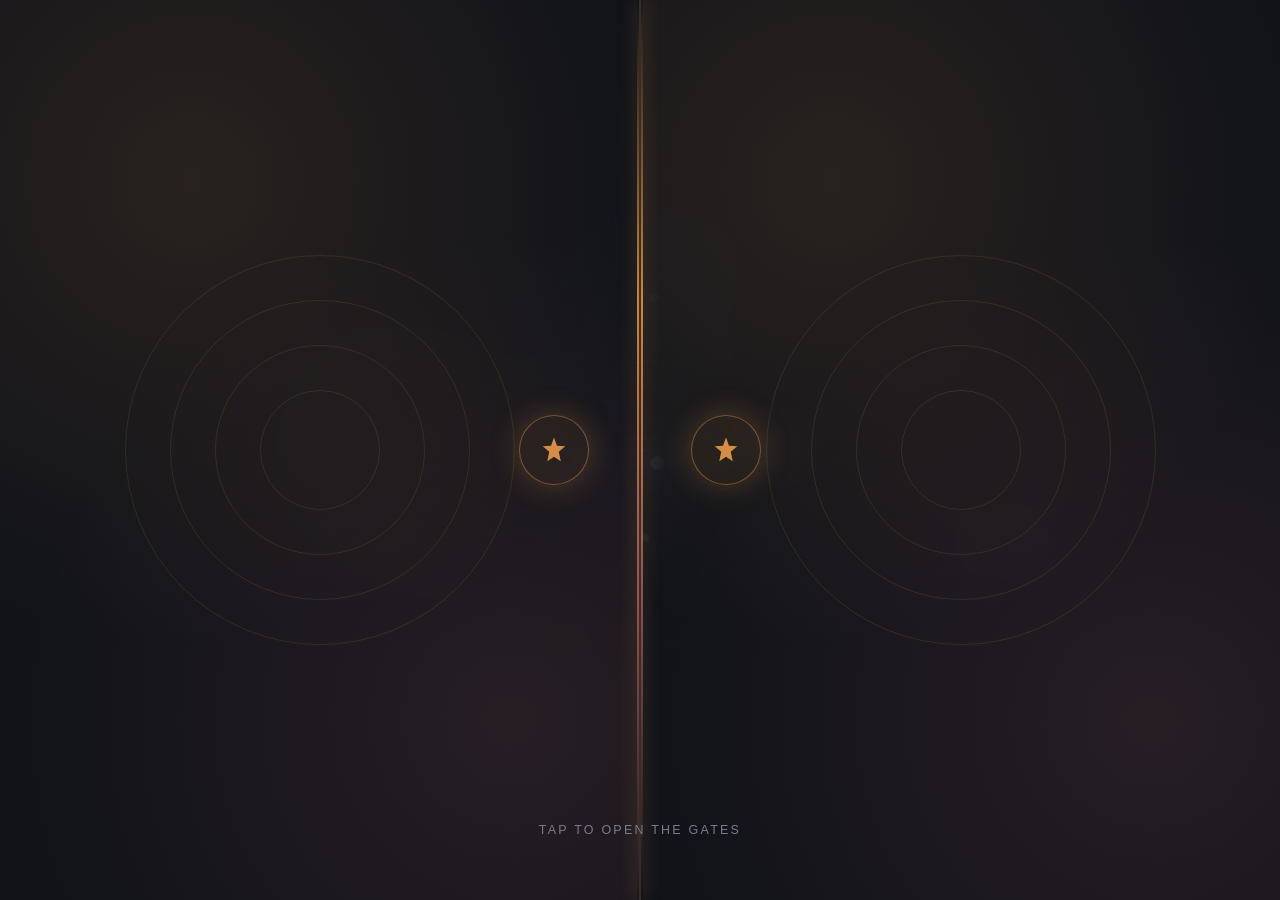
==== index.html @ 59331fed "Add files via upload" ====
<!DOCTYPE html> 
<html lang="en">
<head>
    <meta charset="UTF-8">
    <meta name="viewport" content="width=device-width, initial-scale=1.0">
    <title>welcome to my house</title>
    <link rel="stylesheet" href="index.css">
</head>
<body>
  <canvas id="bg-canvas"></canvas>
 
<div id="welcome-stage">
  <div id="gates">
    <div class="gate left">
      <div class="gate-edge"></div>
      <div class="gate-mark">
        <svg viewBox="0 0 24 24"><path d="M12 2l2.4 6.6L21 9l-5.2 4.4L17.4 21 12 17.3 6.6 21l1.6-7.6L3 9l6.6-.4L12 2z"/></svg>
      </div>
      <div class="gate-rings" id="ringsLeft"></div>
    </div>
    <div class="gate right">
      <div class="gate-edge"></div>
      <div class="gate-mark">
        <svg viewBox="0 0 24 24"><path d="M12 2l2.4 6.6L21 9l-5.2 4.4L17.4 21 12 17.3 6.6 21l1.6-7.6L3 9l6.6-.4L12 2z"/></svg>
      </div>
      <div class="gate-rings" id="ringsRight"></div>
    </div>
  </div>
 
  <div id="title-wrap">
    <div class="premium-badge">
      <svg viewBox="0 0 24 24" fill="currentColor"><path d="M12 2l2.4 6.6L21 9l-5.2 4.4L17.4 21 12 17.3 6.6 21l1.6-7.6L3 9l6.6-.4L12 2z"/></svg>
      Premium Pet House
    </div>
    <div class="paw-icon">🐾</div>
    <h1 class="brand"> Welcome To Paw House</h1>
    <p class="tagline">A House Away From Home</p>   
    <button id="enter-btn" onclick="goToLanding()">Enter Paw House →</button>
  </div>
 
  <div class="tap-hint" id="tapHint">Tap to open the gates</div>
</div>
 
<script>
  // ---- background canvas (matches landing page's orbiting ring field) ----
  const canvas = document.getElementById('bg-canvas');
  const ctx = canvas.getContext('2d');
  let W, H;
  const FOCAL = 560;
  const COLS = [[244,162,77],[224,123,123],[201,111,208],[100,160,255]];
 
  function resize(){ W = canvas.width = window.innerWidth; H = canvas.height = window.innerHeight; }
  function mkRing(i){
    const col = COLS[i % COLS.length];
    return { radius:180+i*70, tilt:(i*0.6)+Math.random()*0.4, spin:(Math.random()-.5)*0.012+0.004,
      rot:Math.random()*Math.PI*2, points:64, col, nodeOffset:Math.random()*Math.PI*2 };
  }
  let rings = [];
  function init(){ rings = Array.from({length:6},(_,i)=>mkRing(i)); }
 
  let mouse = {x:0,y:0,tx:0,ty:0};
  let camRotY=0, camRotX=0.25;
  function project3D(x,y,z){
    const cosY=Math.cos(camRotY), sinY=Math.sin(camRotY);
    let x1=x*cosY-z*sinY, z1=x*sinY+z*cosY;
    const cosX=Math.cos(camRotX), sinX=Math.sin(camRotX);
    let y1=y*cosX-z1*sinX, z2=y*sinX+z1*cosX;
    const scale=FOCAL/(FOCAL+z2+500);
    return { sx:W*.5+x1*scale, sy:H*.5+y1*scale, scale, z:z2 };
  }
  function drawBlobs(t){
    const blobs=[
      {cx:W*.30+Math.sin(t*.30)*110, cy:H*.42+Math.cos(t*.20)*75, r:320, col:'244,162,77', a:.07},
      {cx:W*.72+Math.cos(t*.25)*90, cy:H*.60+Math.sin(t*.32)*65, r:250, col:'201,111,208', a:.07},
      {cx:W*.52+Math.sin(t*.18)*70, cy:H*.24+Math.cos(t*.22)*55, r:190, col:'100,160,255', a:.05},
    ];
    blobs.forEach(({cx,cy,r,col,a})=>{
      const g=ctx.createRadialGradient(cx,cy,0,cx,cy,r);
      g.addColorStop(0,`rgba(${col},${a})`); g.addColorStop(1,'transparent');
      ctx.fillStyle=g; ctx.fillRect(0,0,W,H);
    });
  }
  function drawVignette(){
    const g=ctx.createRadialGradient(W/2,H/2,H*.06,W/2,H/2,H*.80);
    g.addColorStop(0,'rgba(13,15,20,0)'); g.addColorStop(1,'rgba(13,15,20,.85)');
    ctx.fillStyle=g; ctx.fillRect(0,0,W,H);
  }
  let t=0;
  function animate(){
    requestAnimationFrame(animate);
    t+=.007;
    camRotY += (mouse.tx-camRotY)*.02;
    camRotX += (mouse.ty-camRotX)*.02;
    ctx.fillStyle='#0d0f14'; ctx.fillRect(0,0,W,H);
    drawBlobs(t);
    const drawables=[];
    rings.forEach(ring=>{
      ring.rot += ring.spin;
      const pts=[];
      for(let p=0;p<=ring.points;p++){
        const a=(p/ring.points)*Math.PI*2;
        const rx=Math.cos(a)*ring.radius;
        const ry=Math.sin(a)*ring.radius*Math.sin(ring.tilt);
        const rz=Math.sin(a)*ring.radius*Math.cos(ring.tilt);
        const cs=Math.cos(ring.rot), sn=Math.sin(ring.rot);
        const fx=rx*cs-rz*sn, fz=rx*sn+rz*cs;
        pts.push(project3D(fx,ry,fz));
      }
      const avgZ=pts.reduce((s,p)=>s+p.z,0)/pts.length;
      drawables.push({ring,pts,avgZ});
      const na=ring.nodeOffset+t*1.3;
      const nrx=Math.cos(na)*ring.radius;
      const nry=Math.sin(na)*ring.radius*Math.sin(ring.tilt);
      const nrz=Math.sin(na)*ring.radius*Math.cos(ring.tilt);
      const cs=Math.cos(ring.rot), sn=Math.sin(ring.rot);
      const nfx=nrx*cs-nrz*sn, nfz=nrx*sn+nrz*cs;
      const node=project3D(nfx,nry,nfz);
      drawables.push({node,ring,avgZ:node.z,isNode:true});
    });
    drawables.sort((a,b)=>a.avgZ-b.avgZ);
    drawables.forEach(d=>{
      if(d.isNode){
        const {node,ring}=d;
        const depth=Math.max(0,Math.min(1,(node.z+500)/900));
        const r=(3+depth*4);
        const alpha=.25+depth*.6;
        const halo=ctx.createRadialGradient(node.sx,node.sy,0,node.sx,node.sy,r*4);
        halo.addColorStop(0,`rgba(${ring.col[0]},${ring.col[1]},${ring.col[2]},${(alpha*.5).toFixed(3)})`);
        halo.addColorStop(1,'transparent');
        ctx.fillStyle=halo;
        ctx.beginPath(); ctx.arc(node.sx,node.sy,r*4,0,Math.PI*2); ctx.fill();
        ctx.fillStyle=`rgba(255,255,255,${(alpha).toFixed(3)})`;
        ctx.beginPath(); ctx.arc(node.sx,node.sy,Math.max(r,1),0,Math.PI*2); ctx.fill();
      } else {
        const {ring,pts}=d;
        const depth=Math.max(0,Math.min(1,(d.avgZ+500)/900));
        const alpha=.08+depth*.22;
        ctx.beginPath();
        ctx.strokeStyle=`rgba(${ring.col[0]},${ring.col[1]},${ring.col[2]},${alpha.toFixed(3)})`;
        ctx.lineWidth=.8+depth*1.2;
        pts.forEach((p,idx)=> idx===0 ? ctx.moveTo(p.sx,p.sy) : ctx.lineTo(p.sx,p.sy));
        ctx.stroke();
      }
    });
    drawVignette();
  }
  window.addEventListener('mousemove', e=>{
    mouse.tx = ((e.clientX/W)-.5)*0.6;
    mouse.ty = 0.25 + ((e.clientY/H)-.5)*0.4;
  });
  window.addEventListener('mouseleave', ()=>{ mouse.tx=0; mouse.ty=0.25; });
 
  resize(); init(); animate();
  window.addEventListener('resize', ()=>{ resize(); init(); });
 
  // decorative concentric rings inside each glass gate
  function addGateRings(id){
    const el = document.getElementById(id);
    for(let i=0;i<4;i++){
      const s=document.createElement('span');
      const size = 120 + i*90;
      s.style.width=size+'px';
      s.style.height=size+'px';
      s.style.left='50%'; s.style.top='50%';
      s.style.marginLeft=(-size/2)+'px';
      s.style.marginTop=(-size/2)+'px';
      el.appendChild(s);
    }
  }
  addGateRings('ringsLeft');
  addGateRings('ringsRight');
 
  let opened = false;
  function openGates(){
    if(opened) return;
    opened = true;
    document.getElementById('tapHint').classList.add('hidden');
    const gates = document.getElementById('gates');
    gates.classList.add('open');
    setTimeout(()=> gates.classList.add('hide'), 2200);
    document.getElementById('title-wrap').classList.add('show');
  }
  document.getElementById('welcome-stage').addEventListener('click', (e)=>{
    if(e.target.id === 'enter-btn') return;
    openGates();
  });
 
  function goToLanding(){
    document.body.style.transition = 'opacity .6s ease';
    document.body.style.opacity = '0';
    setTimeout(()=>{ window.location.href = 'landing.html'; }, 600);
  }
</script>  
</body>
</html>
---- index.css ----
*,*::before,*::after{margin:0;padding:0;box-sizing:border-box;}
  :root{
    --bg:#0d0f14;
    --surface:#13151c;
    --card:#1a1d28;
    --accent:#f4a24d;
    --accent2:#e07b7b;
    --accent3:#c96fd0;
    --text:#e8e2d5;
    --muted:#7a7a8c;
  }
  html,body{
    height:100%;
    background:var(--bg);
    color:var(--text);
    font-family:'Inter',sans-serif;
    overflow:hidden;
  }
  #bg-canvas{
    position:fixed; inset:0; z-index:0;
  }
 
  #welcome-stage{
    position:fixed; inset:0;
    z-index:5;
    display:flex;
    align-items:center;
    justify-content:center;
    perspective:1800px;
  }
 
  /* ---- GLASS GATES ---- */
  #gates{
    position:absolute; inset:0;
    display:flex;
    transform-style:preserve-3d;
    z-index:6;
  }
  .gate{
    position:relative;
    width:50%; height:100%;
    transform-origin:left center;
    transform-style:preserve-3d;
    transition:transform 2.4s cubic-bezier(.7,0,.2,1), opacity .8s ease 1.7s;
    background:rgba(19,21,28,0.82);
    backdrop-filter:blur(22px);
    border-right:1px solid rgba(244,162,77,0.18);
    overflow:hidden;
  }
  .gate.right{
    transform-origin:right center;
    border-right:none;
    border-left:1px solid rgba(244,162,77,0.18);
  }
  .gate::before{
    content:'';
    position:absolute; inset:0;
    background:
      radial-gradient(circle at 30% 20%, rgba(244,162,77,0.10), transparent 55%),
      radial-gradient(circle at 80% 80%, rgba(224,123,123,0.10), transparent 55%);
  }
  .gate-edge{
    position:absolute; top:0; bottom:0; width:2px;
    background:linear-gradient(180deg, transparent, rgba(244,162,77,0.8), rgba(224,123,123,0.6), transparent);
    box-shadow:0 0 16px rgba(244,162,77,0.6);
  }
  .gate.left .gate-edge{ right:0; }
  .gate.right .gate-edge{ left:0; }
 
  .gate-mark{
    position:absolute;
    top:50%; left:50%;
    transform:translate(-50%,-50%);
    width:70px; height:70px;
    border-radius:50%;
    border:1px solid rgba(244,162,77,0.4);
    display:flex; align-items:center; justify-content:center;
    background:rgba(244,162,77,0.06);
    box-shadow:0 0 30px rgba(244,162,77,0.25);
  }
  .gate-mark svg{ width:30px; height:30px; fill:var(--accent); opacity:0.85; }
  .gate.left .gate-mark{ left:auto; right:50px; transform:translateY(-50%); }
  .gate.right .gate-mark{ left:50px; transform:translateY(-50%); }
 
  .gate-rings{
    position:absolute; inset:0;
  }
  .gate-rings span{
    position:absolute;
    border:1px solid rgba(244,162,77,0.12);
    border-radius:50%;
  }
 
  /* opened state */
  #gates.open .gate.left{ transform:rotateY(-110deg); }
  #gates.open .gate.right{ transform:rotateY(110deg); }
  #gates.open .gate{ opacity:0; }
  #gates.hide{ pointer-events:none; }
 
  /* ---- TITLE REVEAL (matches .hero-glass / .brand) ---- */
  #title-wrap{
    position:relative;
    z-index:4;
    display:flex;
    flex-direction:column;
    align-items:center;
    text-align:center;
    opacity:0;
    transition:opacity 1.2s ease 1.5s;
    pointer-events:none;
  }
  #title-wrap.show{ opacity:1; pointer-events:auto; }
 
  .premium-badge{
    display:inline-flex;
    align-items:center;
    gap:.5rem;
    background:rgba(244,162,77,0.12);
    border:1px solid rgba(244,162,77,0.45);
    color:var(--accent);
    font-size:.7rem;
    font-weight:700;
    letter-spacing:.14em;
    text-transform:uppercase;
    padding:.5rem 1.1rem;
    border-radius:40px;
    margin-bottom:1.4rem;
    backdrop-filter:blur(10px);
    box-shadow:0 0 24px rgba(244,162,77,0.18);
  }
  .premium-badge svg{ width:13px; height:13px; }
 
  .paw-icon{
    font-size:2.4rem;
    margin-bottom:.3rem;
    animation:pawBounce 2s ease-in-out infinite;
  }
  @keyframes pawBounce{
    0%,100%{ transform:translateY(0) rotate(-8deg); }
    50%{ transform:translateY(-10px) rotate(8deg); }
  }
 
  .brand{
    font-family:'Playfair Display',serif;
    font-size:clamp(2.6rem,8vw,4.6rem);
    font-weight:900;
    line-height:1;
    letter-spacing:-1px;
    background:linear-gradient(135deg, #f4a24d 0%, #e07b7b 60%, #c96fd0 100%);
    -webkit-background-clip:text;
    -webkit-text-fill-color:transparent;
    background-clip:text;
    margin-bottom:.5rem;
    opacity:0;
    transform:translateY(24px);
    animation:brandIn 1s cubic-bezier(.2,.7,.2,1) 1.8s forwards;
  }
  @keyframes brandIn{ to{ opacity:1; transform:translateY(0); } }
 
  .tagline{
    font-size:clamp(.75rem,1.6vw,.9rem);
    font-weight:300;
    color:var(--muted);
    letter-spacing:.18em;
    text-transform:uppercase;
    margin-bottom:2.2rem;
    opacity:0;
    animation:fadeUp .9s ease 2.2s forwards;
  }
  @keyframes fadeUp{ from{opacity:0; transform:translateY(10px);} to{opacity:1; transform:translateY(0);} }
 
  #enter-btn{
    display:inline-flex;
    align-items:center;
    gap:.5rem;
    background:rgba(244,162,77,0.12);
    border:1.5px solid var(--accent);
    color:var(--accent);
    font-family:'Inter',sans-serif;
    font-weight:700;
    font-size:.85rem;
    letter-spacing:.1em;
    text-transform:uppercase;
    padding:.85rem 2.4rem;
    border-radius:60px;
    cursor:pointer;
    opacity:0;
    transition:opacity .8s ease 2.6s, background .25s, color .25s, transform .25s, box-shadow .25s;
    box-shadow:0 0 30px rgba(244,162,77,0.15);
  }
  #title-wrap.show #enter-btn{ opacity:1; }
  #enter-btn:hover{
    background:linear-gradient(135deg, #f4a24d, #e07b7b);
    color:#0d0f14;
    transform:translateY(-2px);
    box-shadow:0 0 50px rgba(244,162,77,0.4);
  }
 
  .tap-hint{
    position:absolute;
    bottom:7%;
    left:50%;
    transform:translateX(-50%);
    color:var(--muted);
    font-size:.78rem;
    letter-spacing:.18em;
    text-transform:uppercase;
    z-index:7;
    animation:pulseHint 2s ease-in-out infinite;
  }
  @keyframes pulseHint{ 0%,100%{opacity:.35;} 50%{opacity:.85;} }
  .tap-hint.hidden{ display:none; }
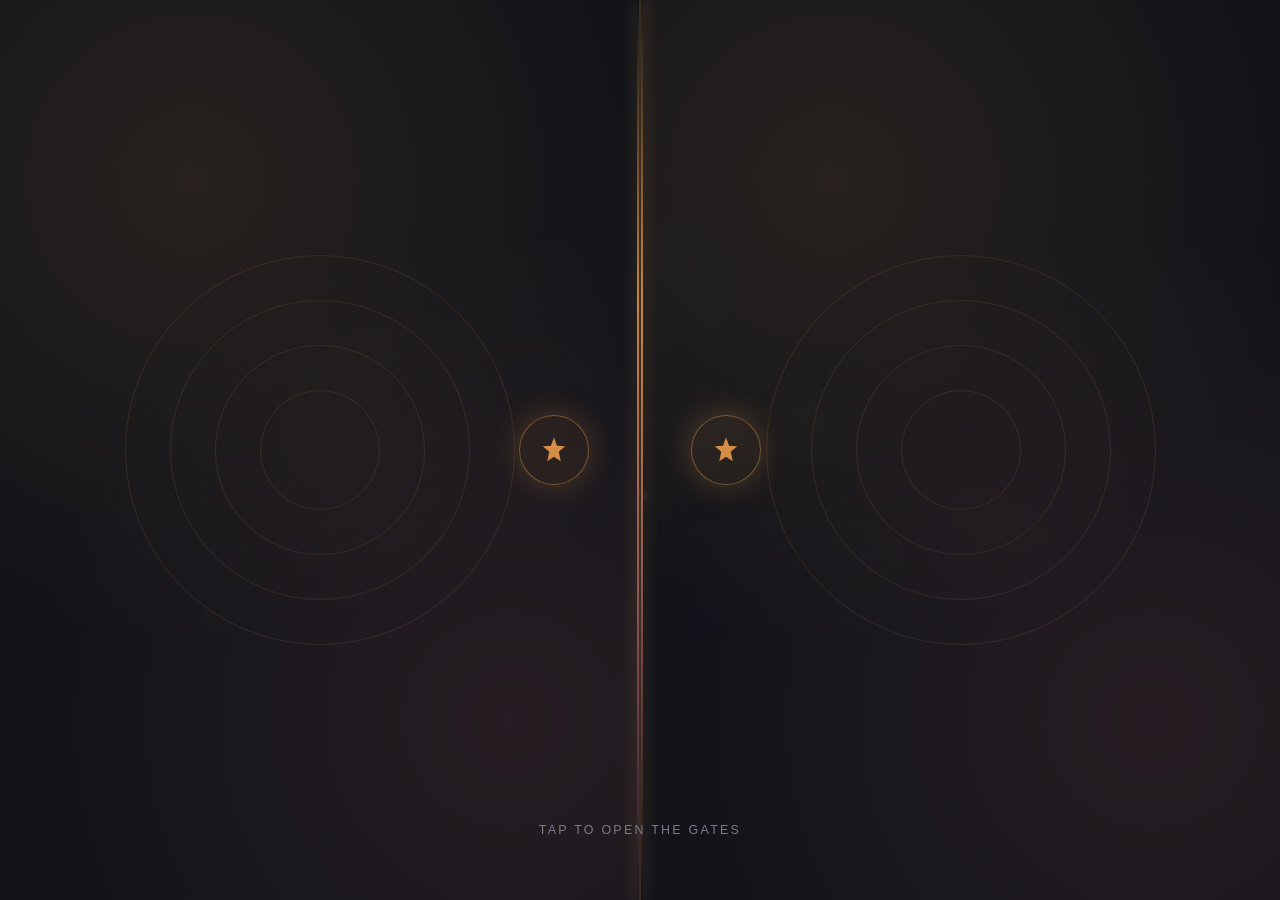
==== commit 44c6d0d0: "Add files via upload" ====
--- a/index.html
+++ b/index.html
@@ -1,4 +1,4 @@
- <!DOCTYPE html> 
+<!DOCTYPE html> 
 <html lang="en">
 <head>
     <meta charset="UTF-8">
@@ -57,8 +57,9 @@
   }
   let rings = [];
   function init(){ rings = Array.from({length:6},(_,i)=>mkRing(i)); }
- 
+
   let mouse = {x:0,y:0,tx:0,ty:0};
+  let opened = false; // becomes true once the gates open
   let camRotY=0, camRotX=0.25;
   function project3D(x,y,z){
     const cosY=Math.cos(camRotY), sinY=Math.sin(camRotY);
@@ -170,7 +171,6 @@
   addGateRings('ringsLeft');
   addGateRings('ringsRight');
  
-  let opened = false;
   function openGates(){
     if(opened) return;
     opened = true;
@@ -192,11 +192,4 @@
   }
 </script>  
 </body>
-</html> 
-
-
-
-
-
-
-
+</html> 
